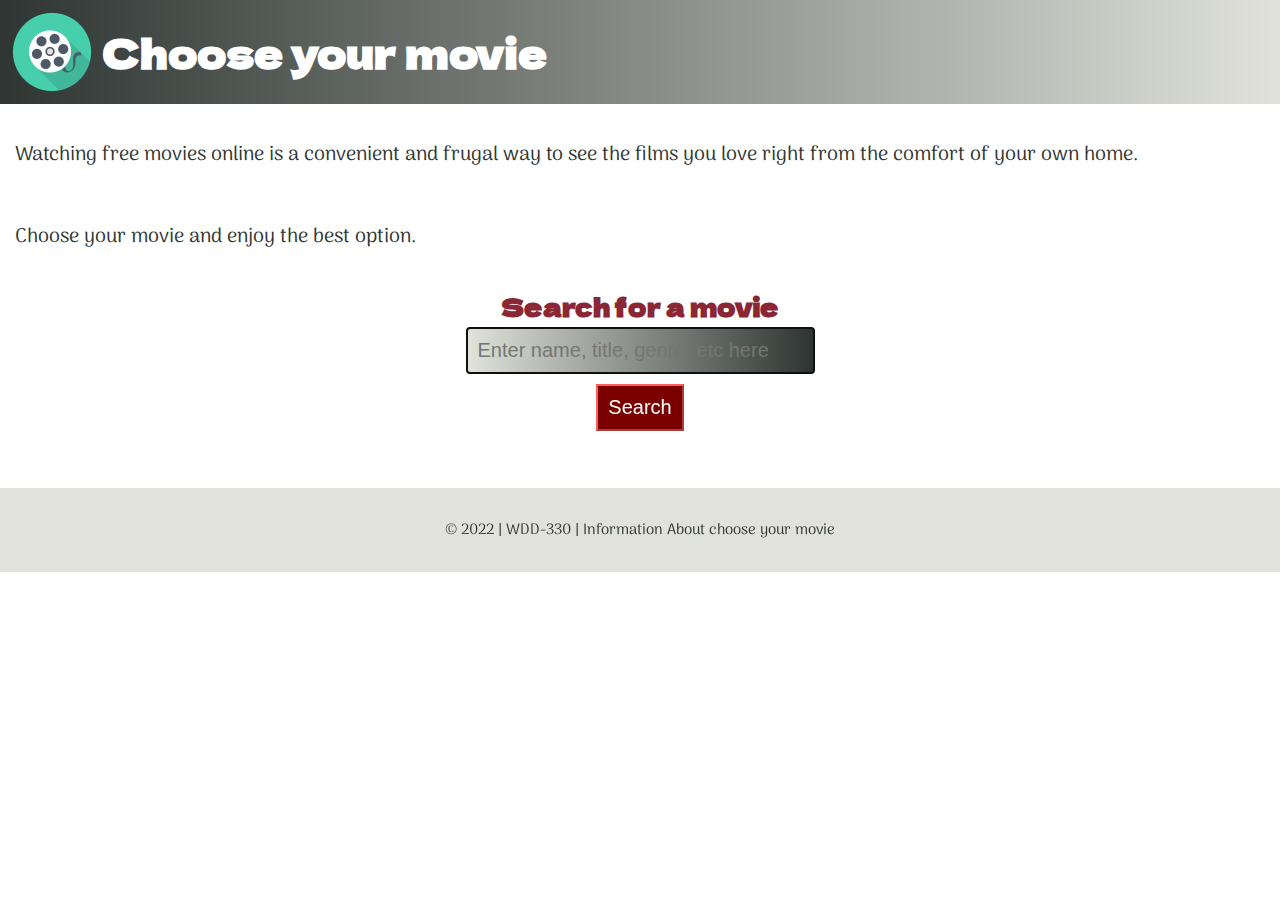
==== index.html @ e5cb2be4 "updating css" ====
<!DOCTYPE html>
<html lang="en">
    <head>
        <meta charset="UTF-8">
        <meta http-equiv="X-UA-Compatible" content="IE=edge">
        <meta name="viewport" content="width=device-width, initial-scale=1.0">
        <title>Choose your movie</title>
        <meta name="description" content="You can find your movie through gender, name, or publication year.">
        <link rel="stylesheet" href="css/style.css">
        <template id="movie-card-template">
            <a class="movie-card" href="movie-page/index.html?movie=">
                <img class="movie-poster"/>
                <p><span class="movie-title"></span> - <span class="movie-year"></span></p>
                <p class="movie-type"></p>
            </a>
        </template>
    </head>
    <body class="container">
        <header>
            <img class="logo" src="images/logo.png" alt="My logo">
            <div class="htitle">
                <h1>Choose your movie</h1>
            </div>
        </header>

        <div class="info">
            <p>Watching free movies online is a convenient and frugal way to see the films you love right from the comfort of your own home.</p>
            <p>Choose your movie and enjoy the best option.</p>
        </div>
        
        <form name="myForm" class="main-input">
            <h2>Search for a movie</h2>
            <input id="fn" type="text" name="yourname" size="25" autofocus placeholder="Enter name, title, genre, etc here" required="required">
            
            
            <!-- <button class="calculate" onclick="clearForm(this.form);" value="Clear">Try again</button> -->
        </form>
        <button class="search">Search</button>

        <div class="main-result">
            <!-- Here we show the results using movie cards template -->
        </div>

        <footer>
            <p class="footer-info">&copy; 2022 | WDD-330 | Information About choose your movie</p>
        </footer>
        <script src="js/main.js" type="module"></script>
    </body>
</html>
---- css/style.css ----
@import url("https://fonts.googleapis.com/css2?family=Dela+Gothic+One&family=Zilla+Slab&display=swap");
@import url("https://fonts.googleapis.com/css2?family=Arima:wght@300;400;600&family=Dela+Gothic+One&family=Zilla+Slab&display=swap");
/* Variables */
.container {
  margin: 0 auto;
  text-align: center;
  background-color: #FFFFFF;
}
.container header {
  background: linear-gradient(to right, #2E3532, #E0E2DB);
  color: #FFFFFF;
  display: flex;
  align-items: center;
  padding: 12px;
}
.container header .logo {
  width: 80px;
  margin-right: 10px;
  animation: logo 3s;
}
@keyframes logo {
  10% {
    transform: none;
  }
  40% {
    transform: none;
  }
  70% {
    transform: none;
  }
  100% {
    transform: rotate(360deg);
  }
}
.container header .htitle {
  display: flex;
  flex-direction: column;
  justify-content: center;
}
.container header .htitle h1 {
  font-family: "Dela Gothic One", cursive;
  font-size: 40px;
  color: #FFFFFF;
  text-align: center;
  margin: 0;
}
.container .info p {
  font-family: "Arima", cursive;
  color: #2E3532;
  padding: 15px;
  font-size: 20px;
  text-align: initial;
}
.container .main-input {
  display: flex;
  flex-direction: column;
  padding: 0 1.5rem;
  align-items: center;
}
.container .main-input h2 {
  font-family: "Dela Gothic One", cursive;
  font-size: 25px;
  color: #8B2635;
  text-align: center;
  margin: 0;
}
.container .main-input input {
  font-size: 20px;
  background: white;
  color: #7A0000;
  padding: 10px;
  margin: 3px;
}
.container .main-input input:invalid {
  border: 2px solid #2E3532;
}
.container .main-input input:invalid:required {
  background: linear-gradient(to right, #E0E2DB, #2E3532);
  background-color: #fcc;
}
.container .main-input input:valid {
  border: 2px solid white;
  background-color: #ccb4b4;
  color: #2E3532;
}

.search {
  background: #7A0000;
  color: white;
  border-color: #FF5C5C;
  font-size: 20px;
  padding: 10px;
  margin: 7px;
  max-width: 19rem;
}

.search:hover {
  background-color: #FF5C5C;
  border-color: #7A0000;
  cursor: pointer;
}

footer {
  background-color: #E0E2DB;
  margin-top: 10px;
  font-family: "Arima", cursive;
  font-size: 15px;
  padding: 15px;
}
footer .footer-info {
  font-family: "Arima", cursive;
  font-size: 15px;
  color: #2E3532;
  text-align: center;
}

.main-result {
  padding: 20px;
  display: flex;
  justify-content: space-around;
  flex-wrap: wrap;
  gap: 40px;
}
.main-result .movie-card {
  background-color: #2E3532;
  width: 250px;
  padding: 15px 0 5px 0;
  display: flex;
  flex-direction: column;
  text-align: center;
  border-radius: 12px;
  box-shadow: 10px 10px 8px #888888;
}
.main-result .movie-card p {
  font-family: "Arima", cursive;
  font-size: 24px;
  color: white;
  margin: 0;
  padding: 2px 10px;
}
.main-result .movie-card .movie-poster {
  margin: 5px auto;
  width: 100%;
}
.main-result .movie-card:hover {
  animation: movie 1s;
}
@keyframes movie {
  0% {
    transform: none;
  }
  30% {
    transform: scale(1.1);
  }
  100% {
    transform: none;
  }
}

/*# sourceMappingURL=style.css.map */
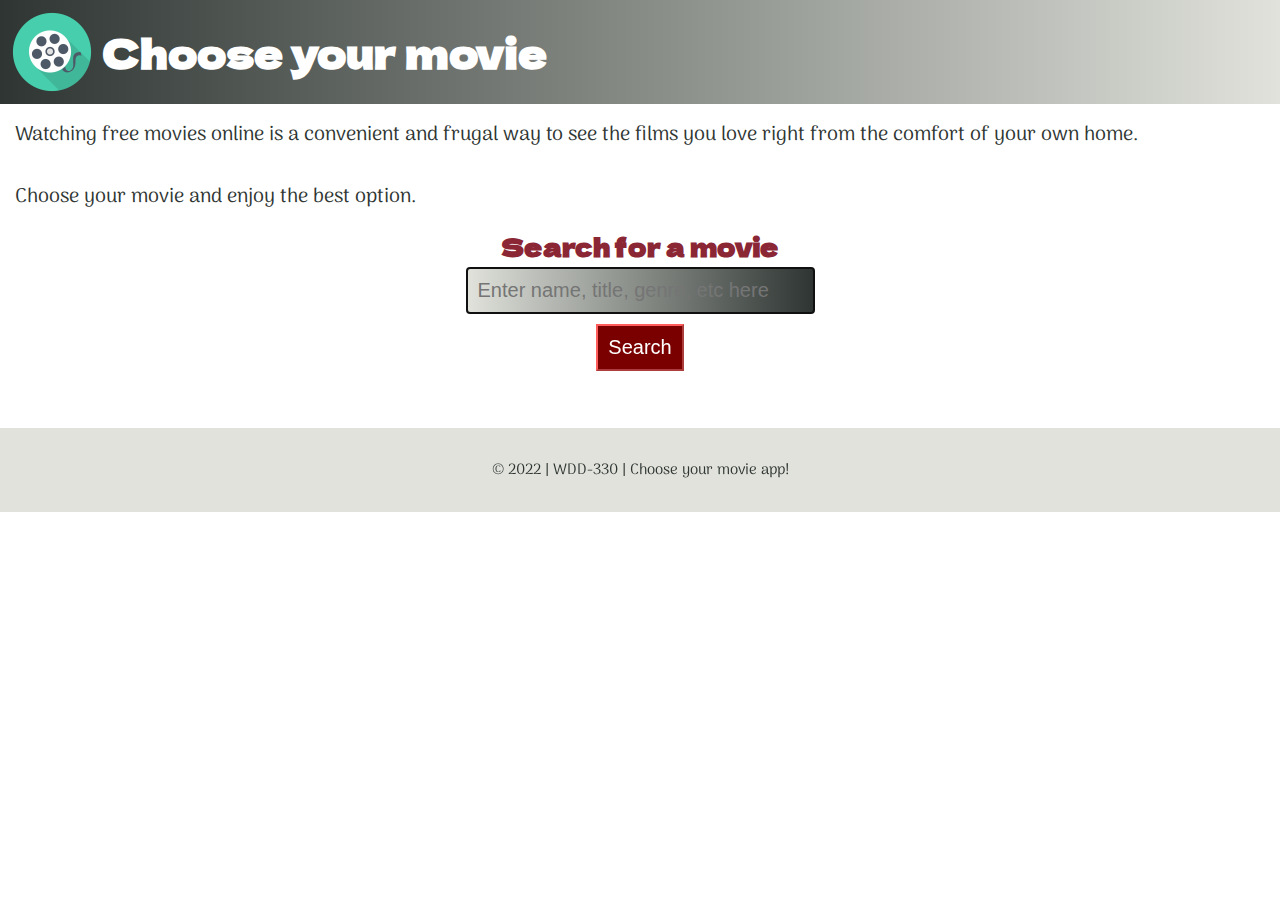
==== commit cdc016ef: "updated scss" ====
--- a/index.html
+++ b/index.html
@@ -16,7 +16,7 @@
         </template>
     </head>
     <body class="container">
-        <header>
+        <header class="top">
             <img class="logo" src="images/logo.png" alt="My logo">
             <div class="htitle">
                 <h1>Choose your movie</h1>
@@ -42,7 +42,7 @@
         </div>
 
         <footer>
-            <p class="footer-info">&copy; 2022 | WDD-330 | Information About choose your movie</p>
+            <p class="footer-info">&copy; 2022 | WDD-330 | Choose your movie app!</p>
         </footer>
         <script src="js/main.js" type="module"></script>
     </body>
--- a/css/style.css
+++ b/css/style.css
@@ -47,6 +47,7 @@
 .container .info p {
   font-family: "Arima", cursive;
   color: #2E3532;
+  margin: 0;
   padding: 15px;
   font-size: 20px;
   text-align: initial;
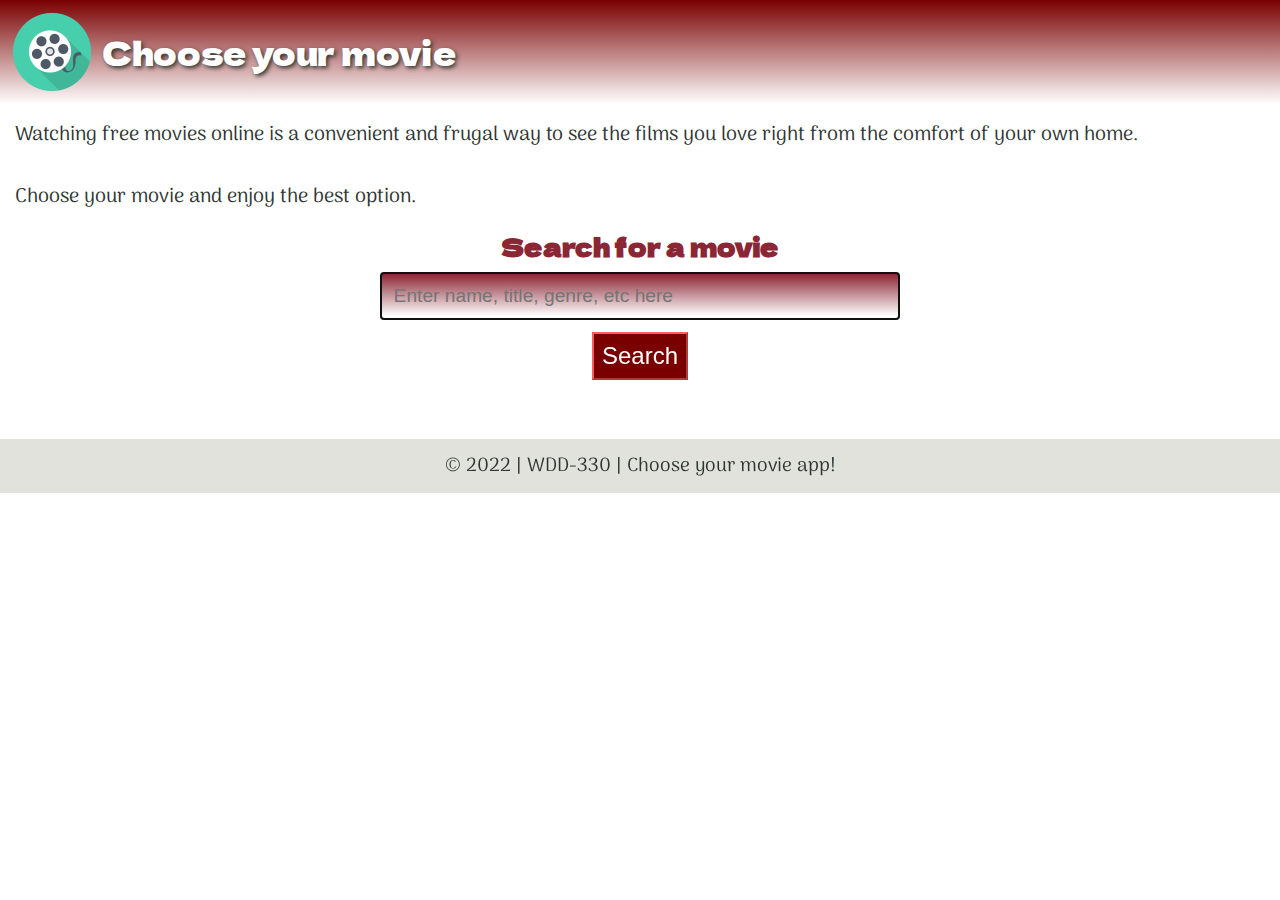
==== commit 79d89af2: "scss updates" ====
--- a/index.html
+++ b/index.html
@@ -30,7 +30,7 @@
         
         <form name="myForm" class="main-input">
             <h2>Search for a movie</h2>
-            <input id="fn" type="text" name="yourname" size="25" autofocus placeholder="Enter name, title, genre, etc here" required="required">
+            <input id="fn" type="text" name="yourname" autofocus placeholder="Enter name, title, genre, etc here" required="required">
             
             
             <!-- <button class="calculate" onclick="clearForm(this.form);" value="Clear">Try again</button> -->
--- a/css/style.css
+++ b/css/style.css
@@ -1,13 +1,38 @@
 @import url("https://fonts.googleapis.com/css2?family=Dela+Gothic+One&family=Zilla+Slab&display=swap");
 @import url("https://fonts.googleapis.com/css2?family=Arima:wght@300;400;600&family=Dela+Gothic+One&family=Zilla+Slab&display=swap");
 /* Variables */
+@keyframes movie {
+  0% {
+    transform: none;
+  }
+  30% {
+    transform: scale(1.1);
+  }
+  30% {
+    box-shadow: none;
+  }
+  100% {
+    transform: none;
+  }
+}
+@keyframes logo {
+  10% {
+    transform: none;
+  }
+  40% {
+    transform: none;
+  }
+  100% {
+    transform: rotate(360deg);
+  }
+}
 .container {
   margin: 0 auto;
   text-align: center;
   background-color: #FFFFFF;
 }
 .container header {
-  background: linear-gradient(to right, #2E3532, #E0E2DB);
+  background: linear-gradient(#7A0000, #FFFFFF);
   color: #FFFFFF;
   display: flex;
   align-items: center;
@@ -18,20 +43,6 @@
   margin-right: 10px;
   animation: logo 3s;
 }
-@keyframes logo {
-  10% {
-    transform: none;
-  }
-  40% {
-    transform: none;
-  }
-  70% {
-    transform: none;
-  }
-  100% {
-    transform: rotate(360deg);
-  }
-}
 .container header .htitle {
   display: flex;
   flex-direction: column;
@@ -39,10 +50,13 @@
 }
 .container header .htitle h1 {
   font-family: "Dela Gothic One", cursive;
-  font-size: 40px;
+  font-size: 2rem;
   color: #FFFFFF;
   text-align: center;
   margin: 0;
+  text-shadow: 2px 2px 4px #2E3532;
+  font-weight: 400;
+  line-height: 2.8rem;
 }
 .container .info p {
   font-family: "Arima", cursive;
@@ -66,96 +80,81 @@
   margin: 0;
 }
 .container .main-input input {
-  font-size: 20px;
+  font-size: 1.2rem;
   background: white;
   color: #7A0000;
-  padding: 10px;
-  margin: 3px;
+  padding: 0.7rem;
+  margin: 0.5rem 0;
+  width: max(18rem, 40%);
 }
 .container .main-input input:invalid {
   border: 2px solid #2E3532;
 }
 .container .main-input input:invalid:required {
-  background: linear-gradient(to right, #E0E2DB, #2E3532);
+  background: linear-gradient(#8B2635, #FFFFFF 95%);
   background-color: #fcc;
 }
 .container .main-input input:valid {
-  border: 2px solid white;
-  background-color: #ccb4b4;
+  border: 0.1rem solid #FFFFFF;
+  background-color: #E0E2DB;
   color: #2E3532;
 }
 
 .search {
   background: #7A0000;
-  color: white;
+  color: #FFFFFF;
   border-color: #FF5C5C;
-  font-size: 20px;
-  padding: 10px;
-  margin: 7px;
+  font-size: 1.5rem;
+  padding: 0.5rem;
+  margin: 0.2rem;
   max-width: 19rem;
 }
 
 .search:hover {
   background-color: #FF5C5C;
   border-color: #7A0000;
-  cursor: pointer;
 }
 
 footer {
   background-color: #E0E2DB;
-  margin-top: 10px;
-  font-family: "Arima", cursive;
-  font-size: 15px;
-  padding: 15px;
+  margin-top: 0.5rem;
+  padding: 0.5rem;
 }
 footer .footer-info {
   font-family: "Arima", cursive;
-  font-size: 15px;
+  font-size: 1.2rem;
   color: #2E3532;
-  text-align: center;
+  margin: 0.2rem;
 }
 
 .main-result {
-  padding: 20px;
+  padding: 1.5rem;
   display: flex;
   justify-content: space-around;
   flex-wrap: wrap;
-  gap: 40px;
+  gap: 1.5rem;
 }
 .main-result .movie-card {
   background-color: #2E3532;
-  width: 250px;
-  padding: 15px 0 5px 0;
+  width: max(18rem, 20%);
+  padding: 1.5rem 0.8rem 1rem;
   display: flex;
   flex-direction: column;
-  text-align: center;
-  border-radius: 12px;
-  box-shadow: 10px 10px 8px #888888;
+  border-radius: 1.2rem;
+  box-shadow: 0.5rem 0.5rem 1rem #888888;
 }
 .main-result .movie-card p {
   font-family: "Arima", cursive;
-  font-size: 24px;
-  color: white;
+  font-size: 1.3rem;
+  color: #FFFFFF;
   margin: 0;
-  padding: 2px 10px;
+  padding: 0.5rem;
 }
 .main-result .movie-card .movie-poster {
-  margin: 5px auto;
   width: 100%;
 }
 .main-result .movie-card:hover {
   animation: movie 1s;
 }
-@keyframes movie {
-  0% {
-    transform: none;
-  }
-  30% {
-    transform: scale(1.1);
-  }
-  100% {
-    transform: none;
-  }
-}
 
 /*# sourceMappingURL=style.css.map */
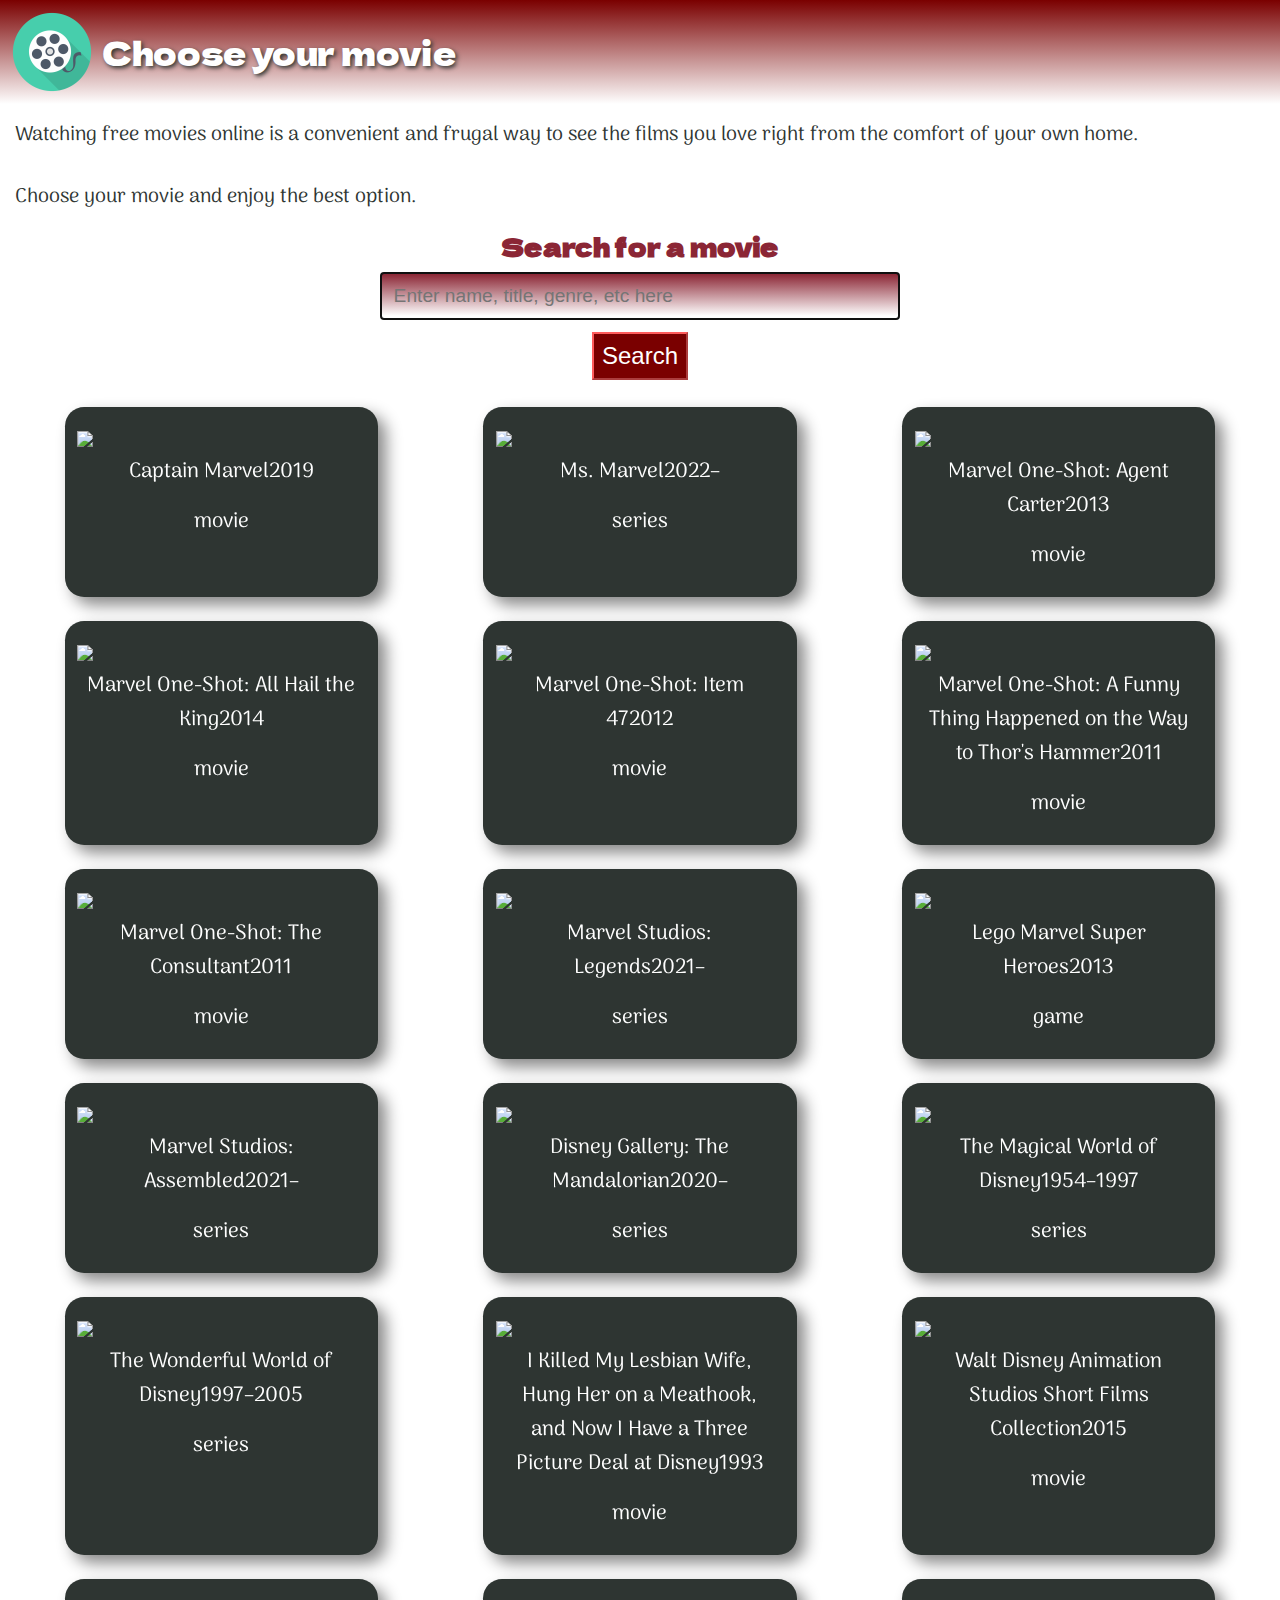
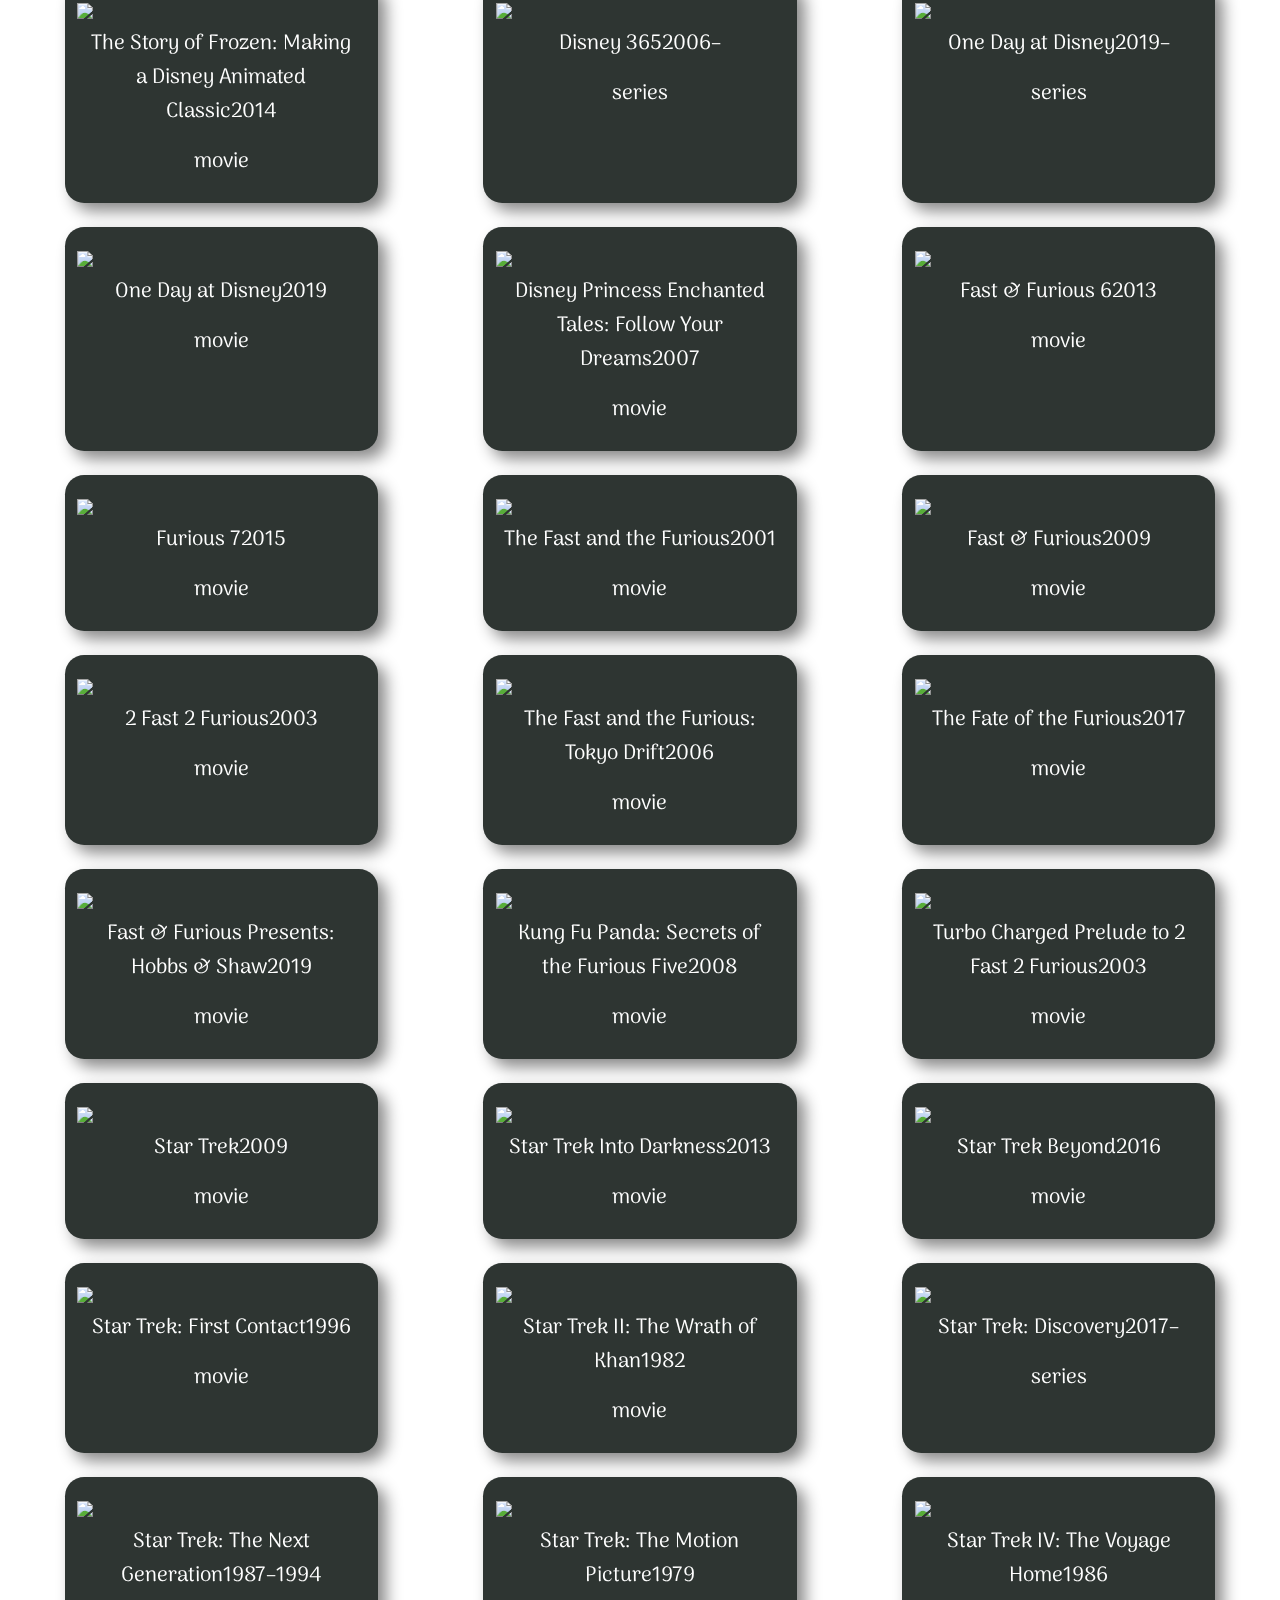
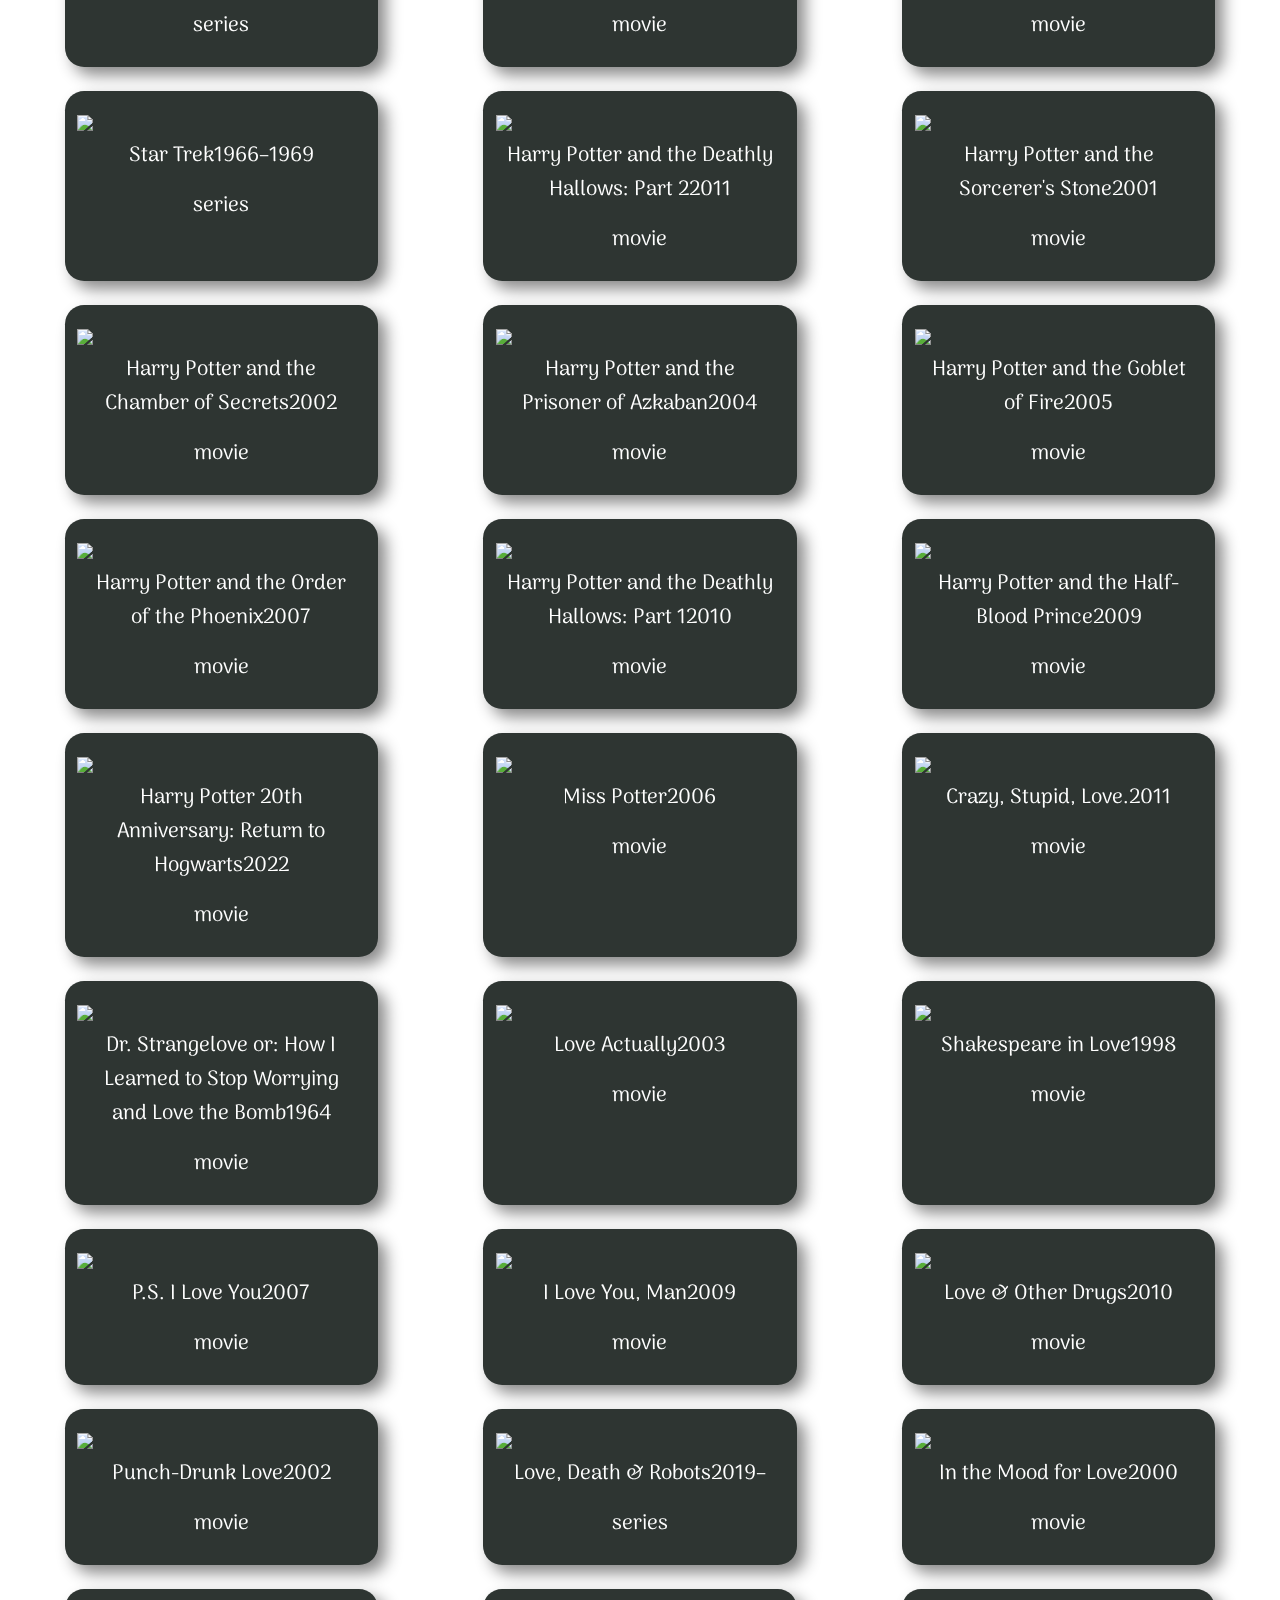
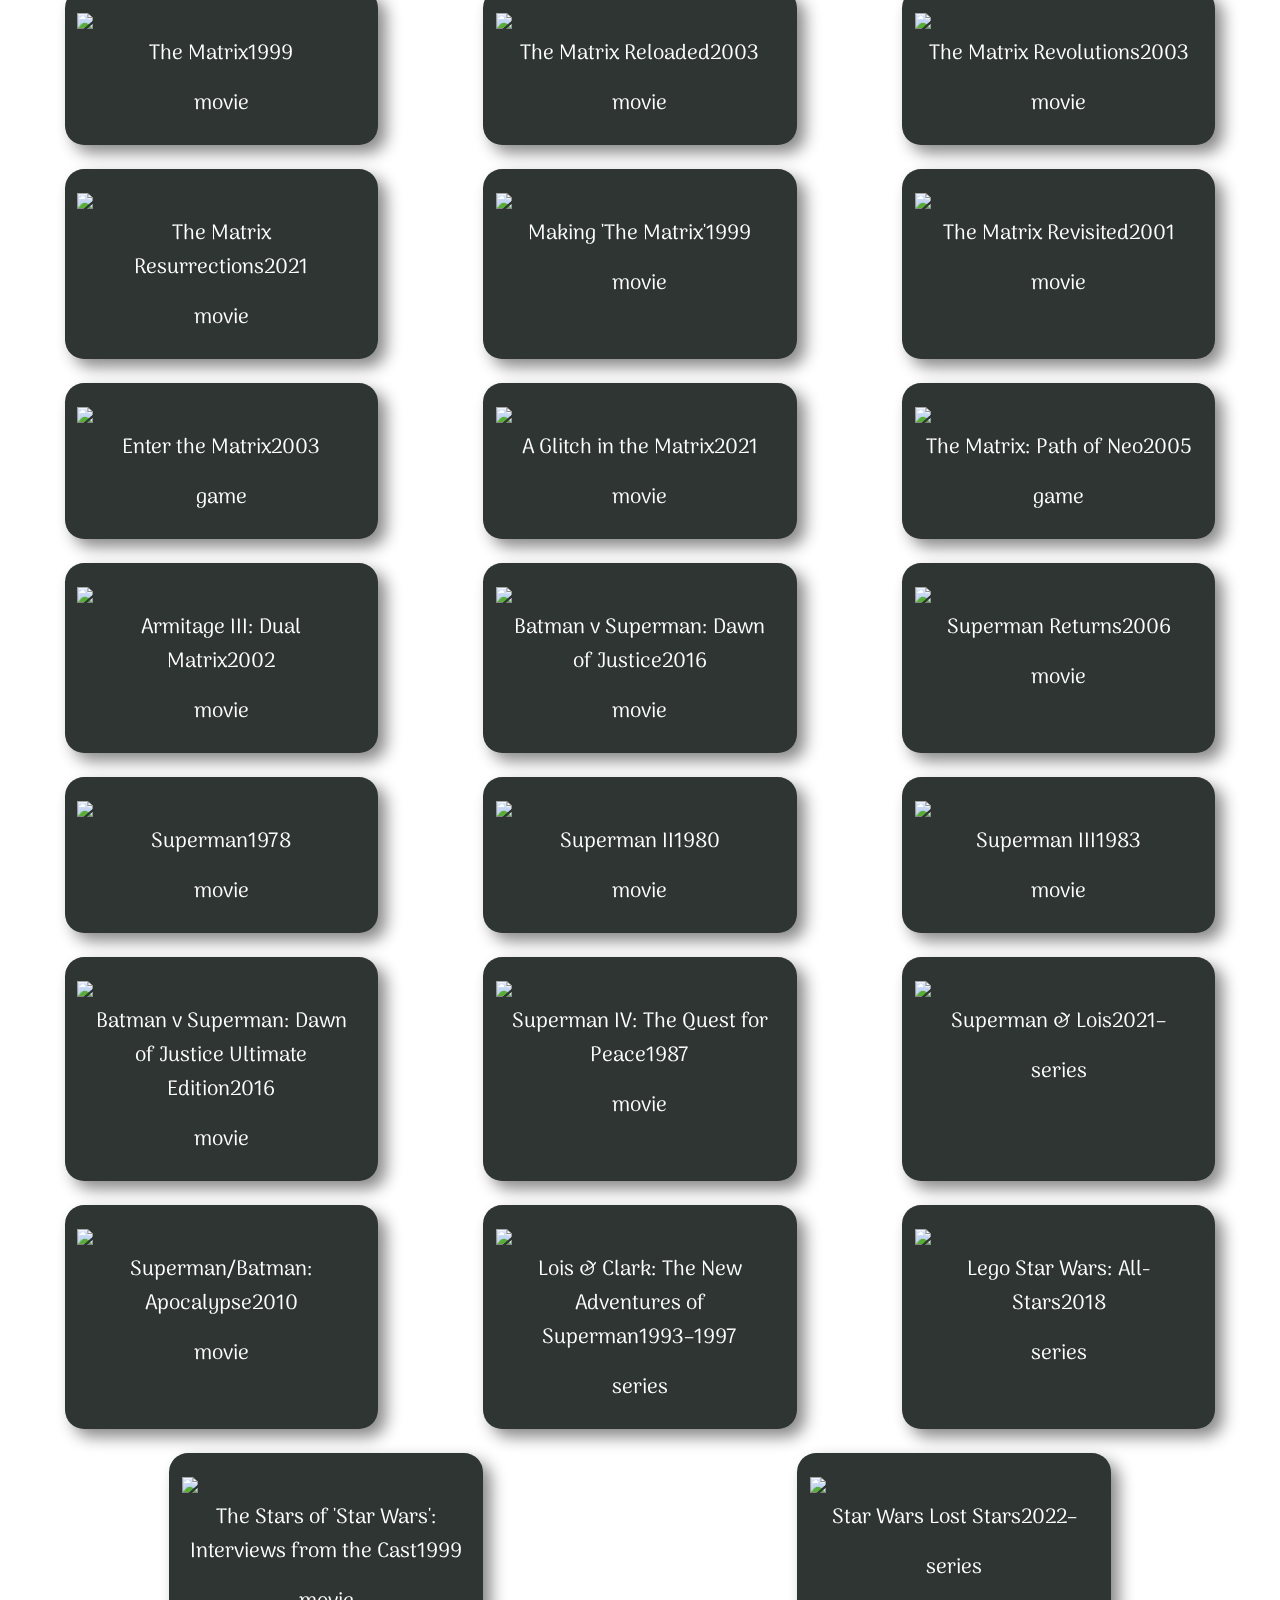
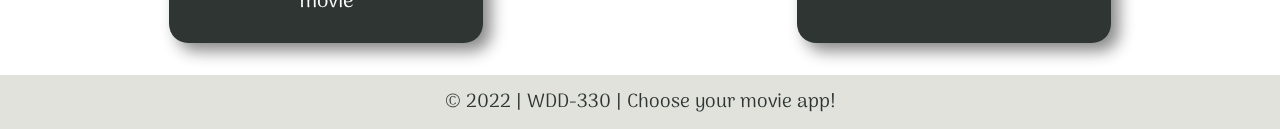
==== commit 75c554ee: "json file pre loaded" ====
--- a/index.html
+++ b/index.html
@@ -8,11 +8,11 @@
         <meta name="description" content="You can find your movie through gender, name, or publication year.">
         <link rel="stylesheet" href="css/style.css">
         <template id="movie-card-template">
-            <a class="movie-card" href="movie-page/index.html?movie=">
+            <div class="movie-card" href="movie-page/index.html?movie=">
                 <img class="movie-poster"/>
                 <p><span class="movie-title"></span> - <span class="movie-year"></span></p>
                 <p class="movie-type"></p>
-            </a>
+            </div>
         </template>
     </head>
     <body class="container">
@@ -32,10 +32,10 @@
             <h2>Search for a movie</h2>
             <input id="fn" type="text" name="yourname" autofocus placeholder="Enter name, title, genre, etc here" required="required">
             
-            
+            <button type="submit" class="search" >Search</button>
             <!-- <button class="calculate" onclick="clearForm(this.form);" value="Clear">Try again</button> -->
         </form>
-        <button class="search">Search</button>
+        
 
         <div class="main-result">
             <!-- Here we show the results using movie cards template -->
@@ -45,5 +45,6 @@
             <p class="footer-info">&copy; 2022 | WDD-330 | Choose your movie app!</p>
         </footer>
         <script src="js/main.js" type="module"></script>
+        <script src="js/data.js"></script>
     </body>
 </html>--- a/css/style.css
+++ b/css/style.css
@@ -24,6 +24,26 @@
   }
   100% {
     transform: rotate(360deg);
+  }
+}
+@keyframes card {
+  0% {
+    opacity: 0;
+  }
+  20% {
+    opacity: 0.2;
+  }
+  40% {
+    opacity: 0.4;
+  }
+  60% {
+    opacity: 0.6;
+  }
+  80% {
+    opacity: 0.8;
+  }
+  100% {
+    opacity: 1;
   }
 }
 .container {
@@ -99,8 +119,7 @@
   background-color: #E0E2DB;
   color: #2E3532;
 }
-
-.search {
+.container .main-input .search {
   background: #7A0000;
   color: #FFFFFF;
   border-color: #FF5C5C;
@@ -109,22 +128,9 @@
   margin: 0.2rem;
   max-width: 19rem;
 }
-
-.search:hover {
+.container .main-input .search:hover {
   background-color: #FF5C5C;
   border-color: #7A0000;
-}
-
-footer {
-  background-color: #E0E2DB;
-  margin-top: 0.5rem;
-  padding: 0.5rem;
-}
-footer .footer-info {
-  font-family: "Arima", cursive;
-  font-size: 1.2rem;
-  color: #2E3532;
-  margin: 0.2rem;
 }
 
 .main-result {
@@ -152,9 +158,22 @@
 }
 .main-result .movie-card .movie-poster {
   width: 100%;
+  animation: card 4s;
 }
 .main-result .movie-card:hover {
   animation: movie 1s;
 }
 
+footer {
+  background-color: #E0E2DB;
+  margin-top: 0.5rem;
+  padding: 0.5rem;
+}
+footer .footer-info {
+  font-family: "Arima", cursive;
+  font-size: 1.2rem;
+  color: #2E3532;
+  margin: 0.2rem;
+}
+
 /*# sourceMappingURL=style.css.map */
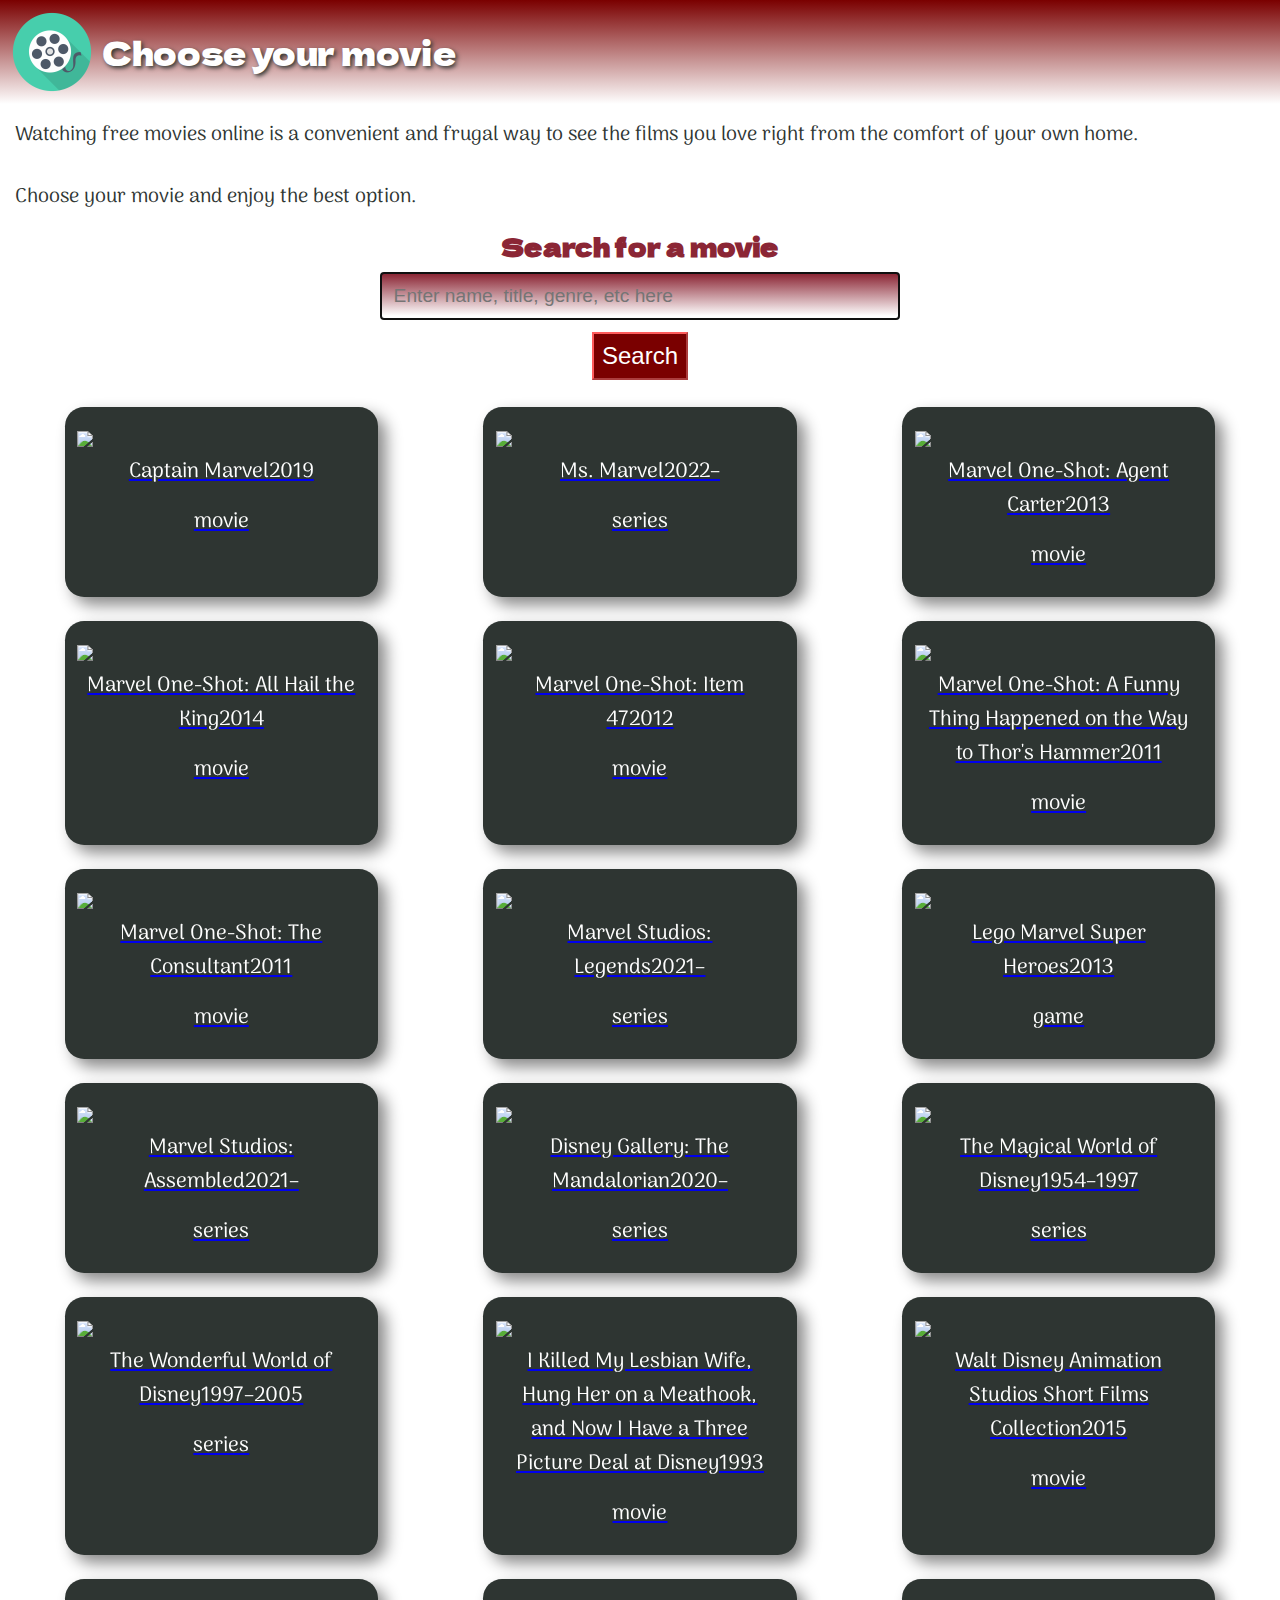
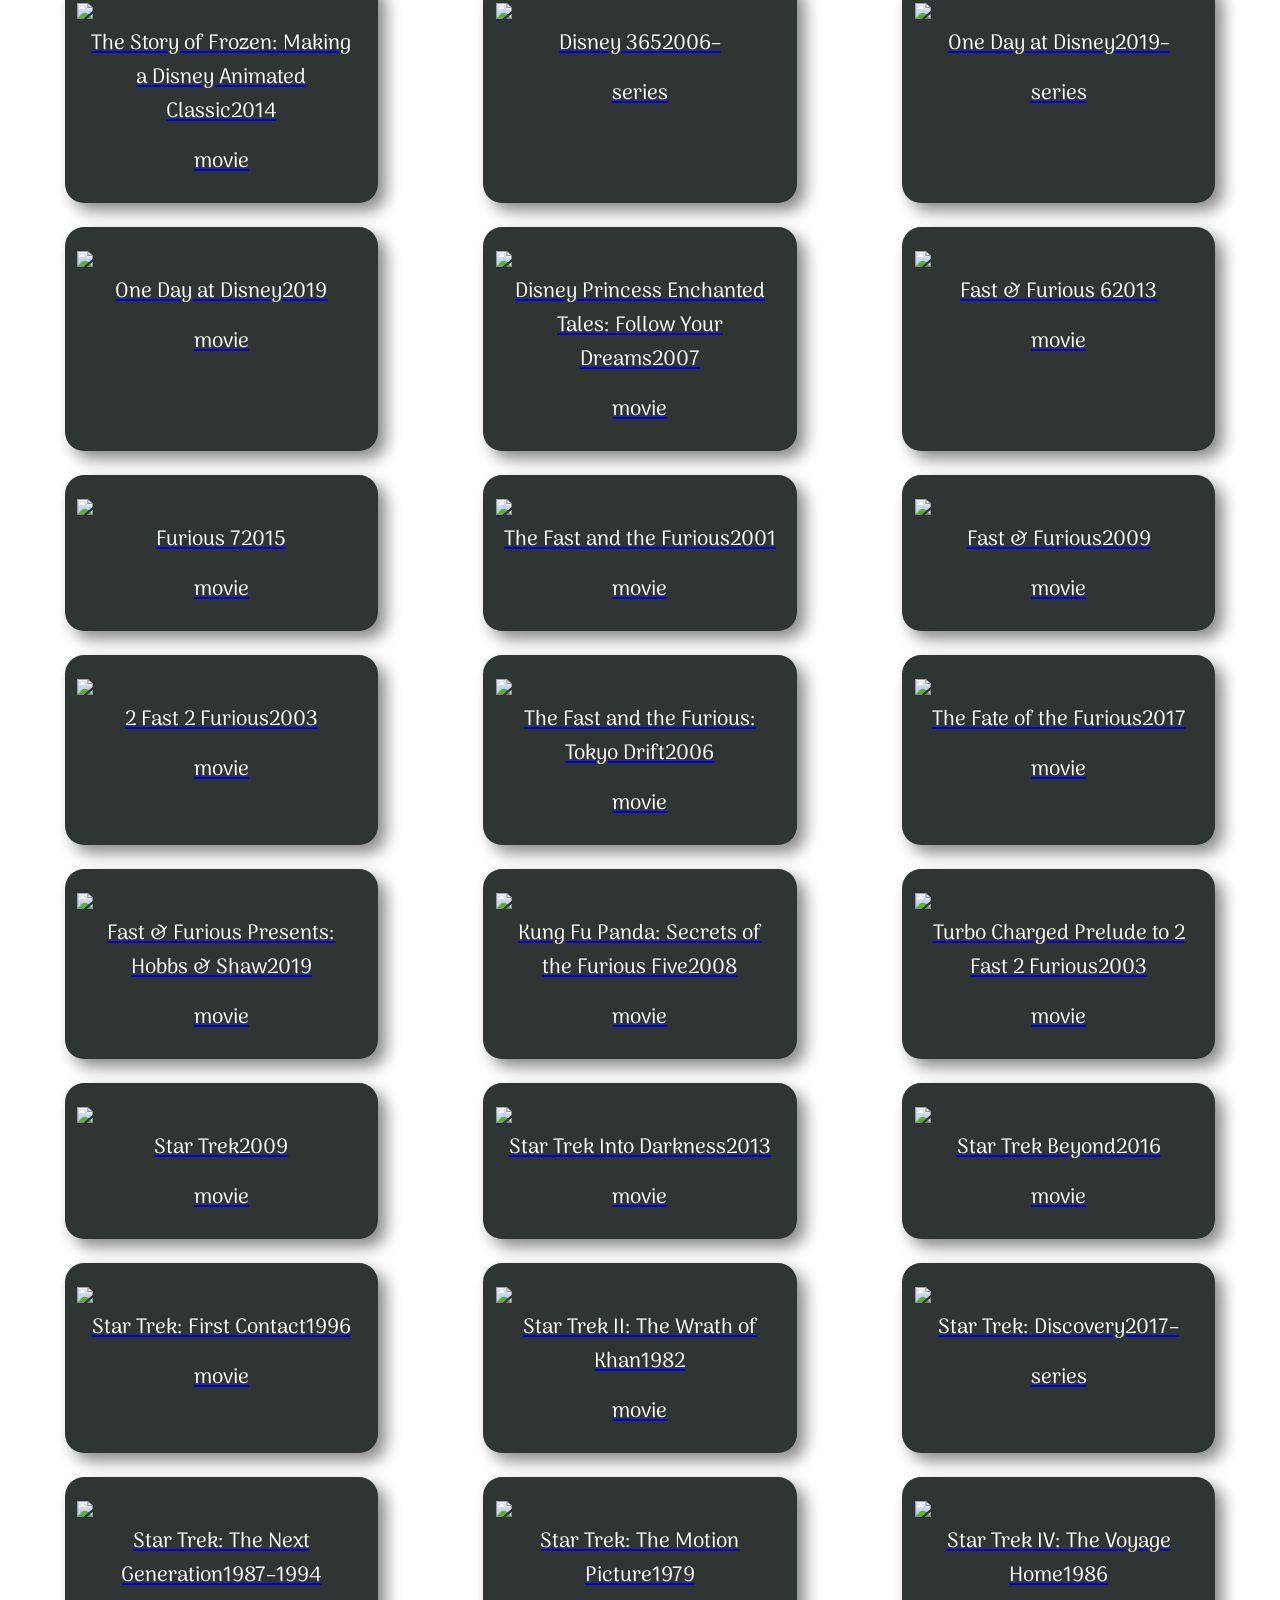
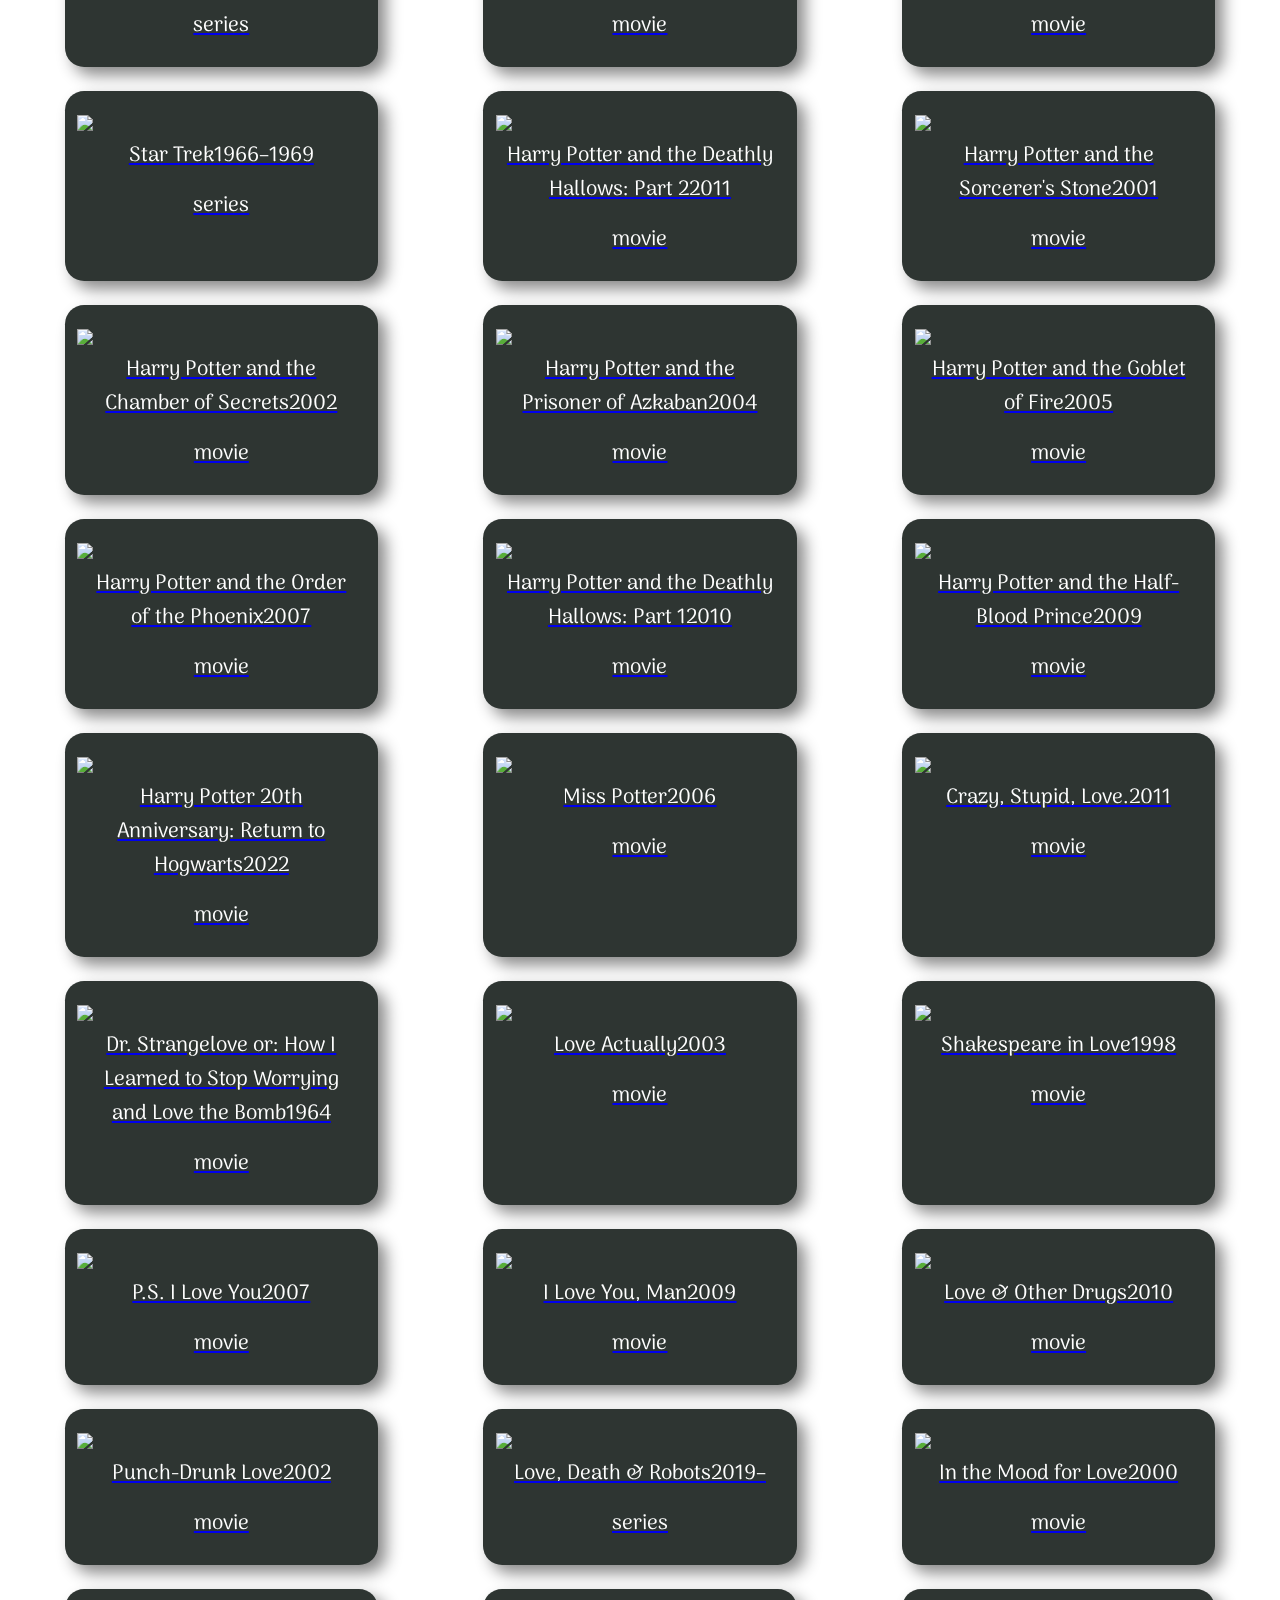
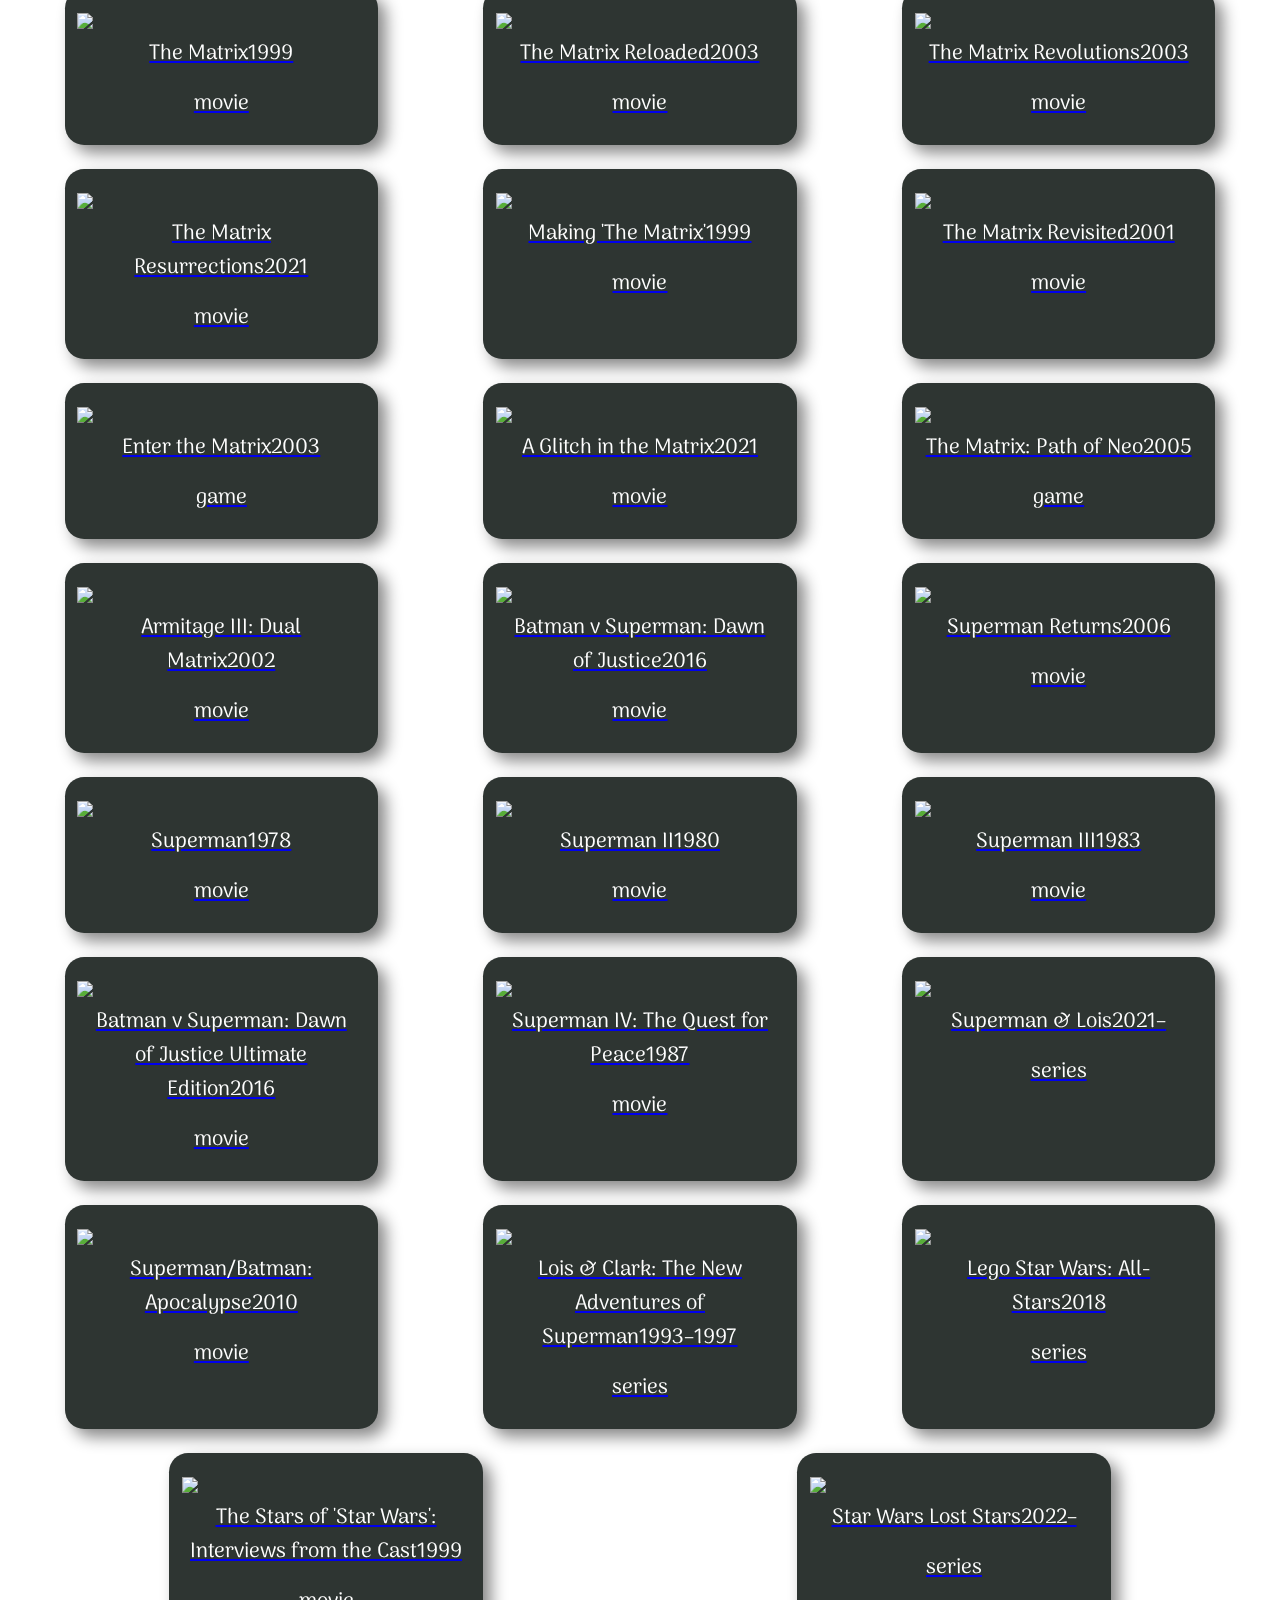
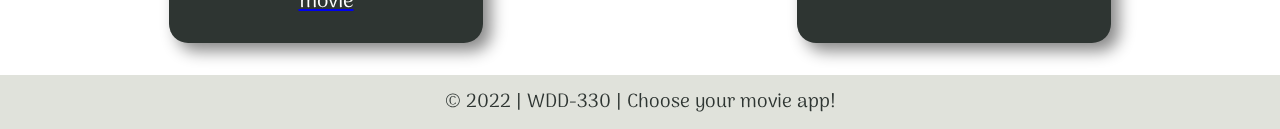
==== commit e9bb1a73: "cleaning" ====
--- a/index.html
+++ b/index.html
@@ -33,7 +33,7 @@
             <input id="fn" type="text" name="yourname" autofocus placeholder="Enter name, title, genre, etc here" required="required">
             
             <button type="submit" class="search" >Search</button>
-            <!-- <button class="calculate" onclick="clearForm(this.form);" value="Clear">Try again</button> -->
+            
         </form>
         
 
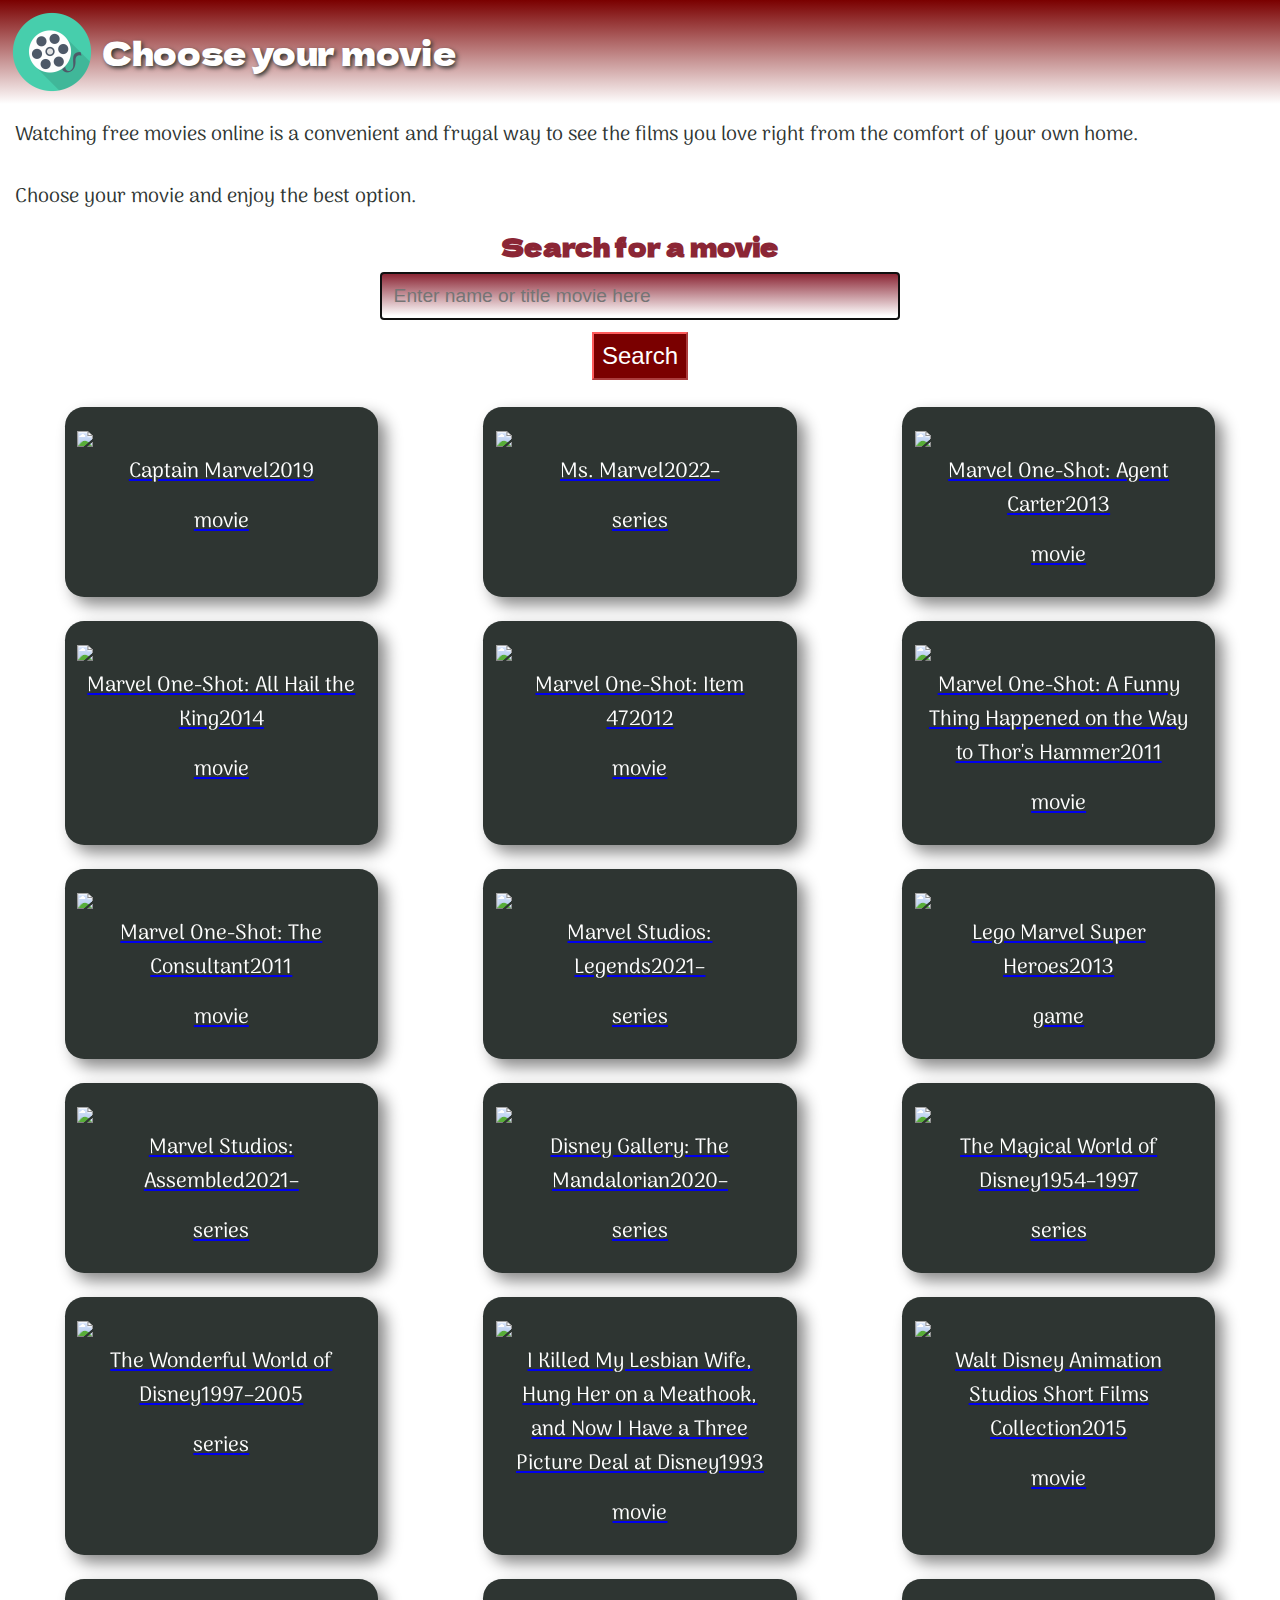
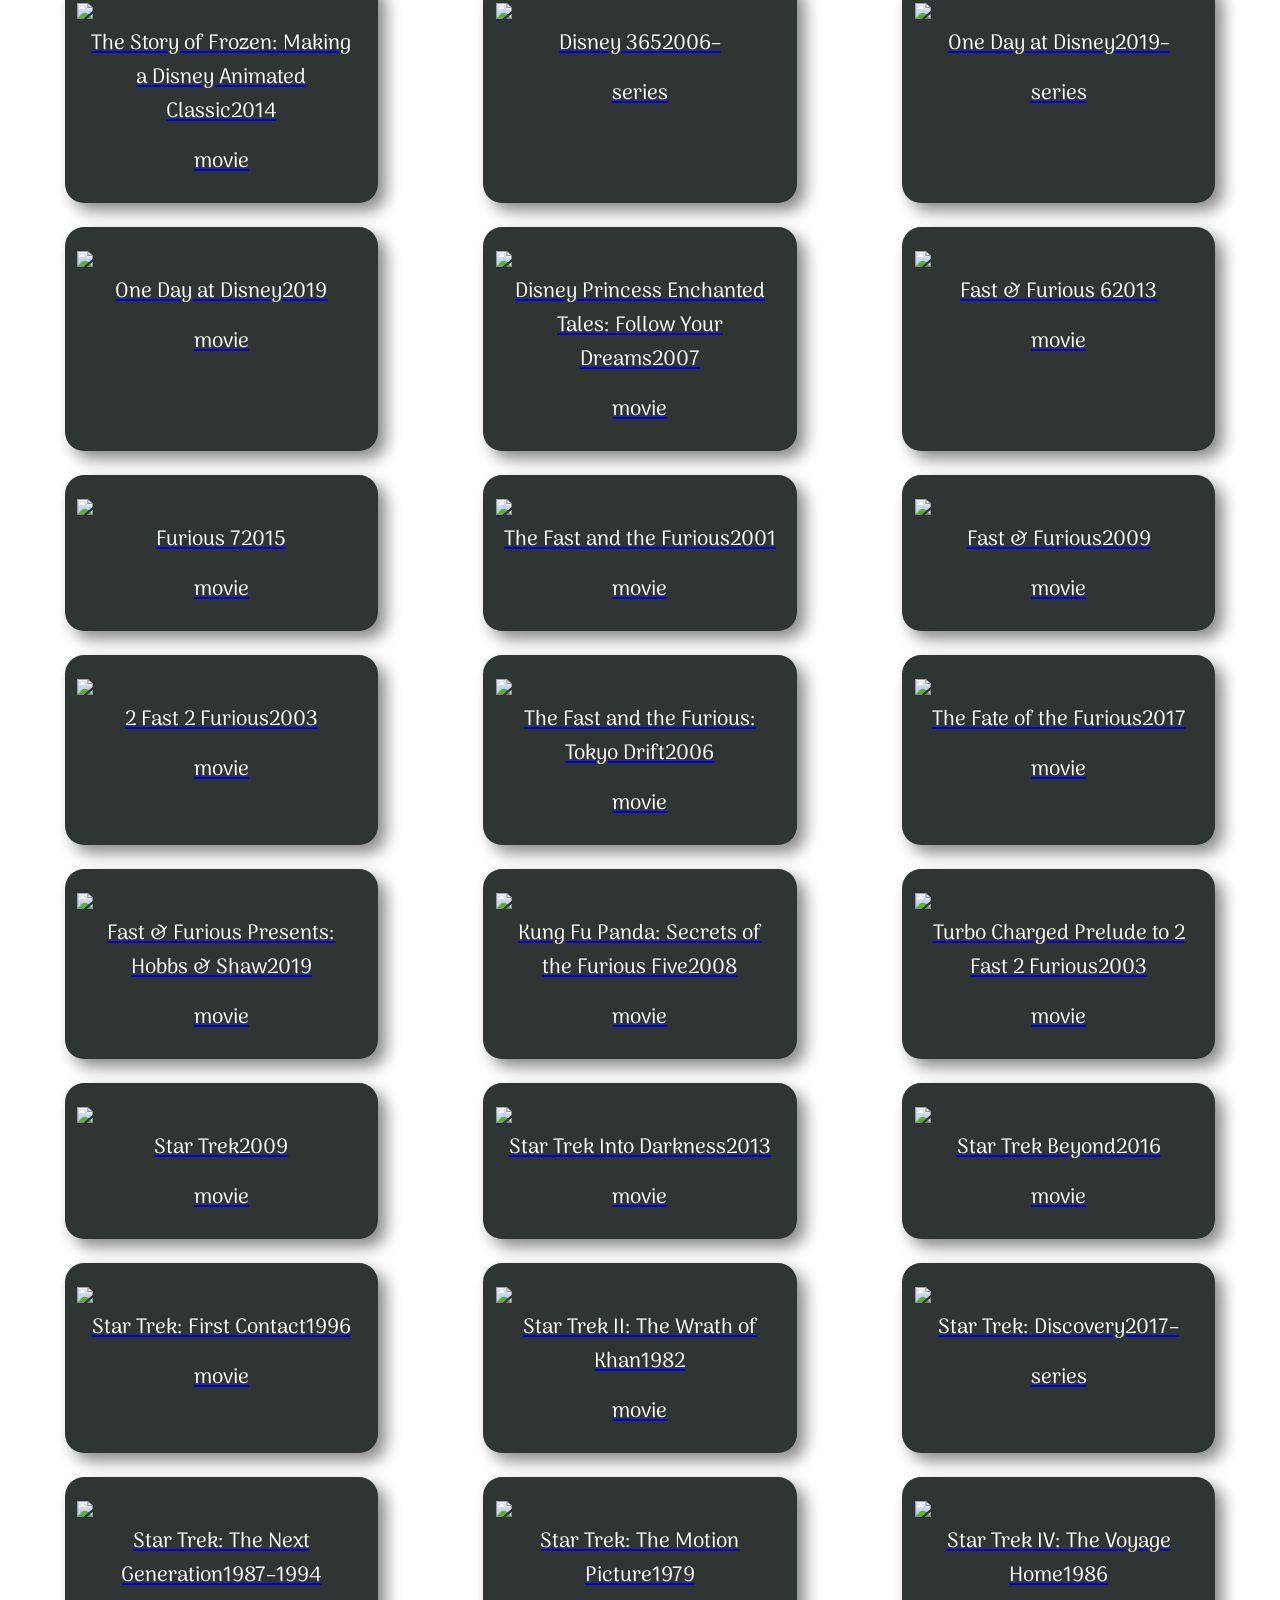
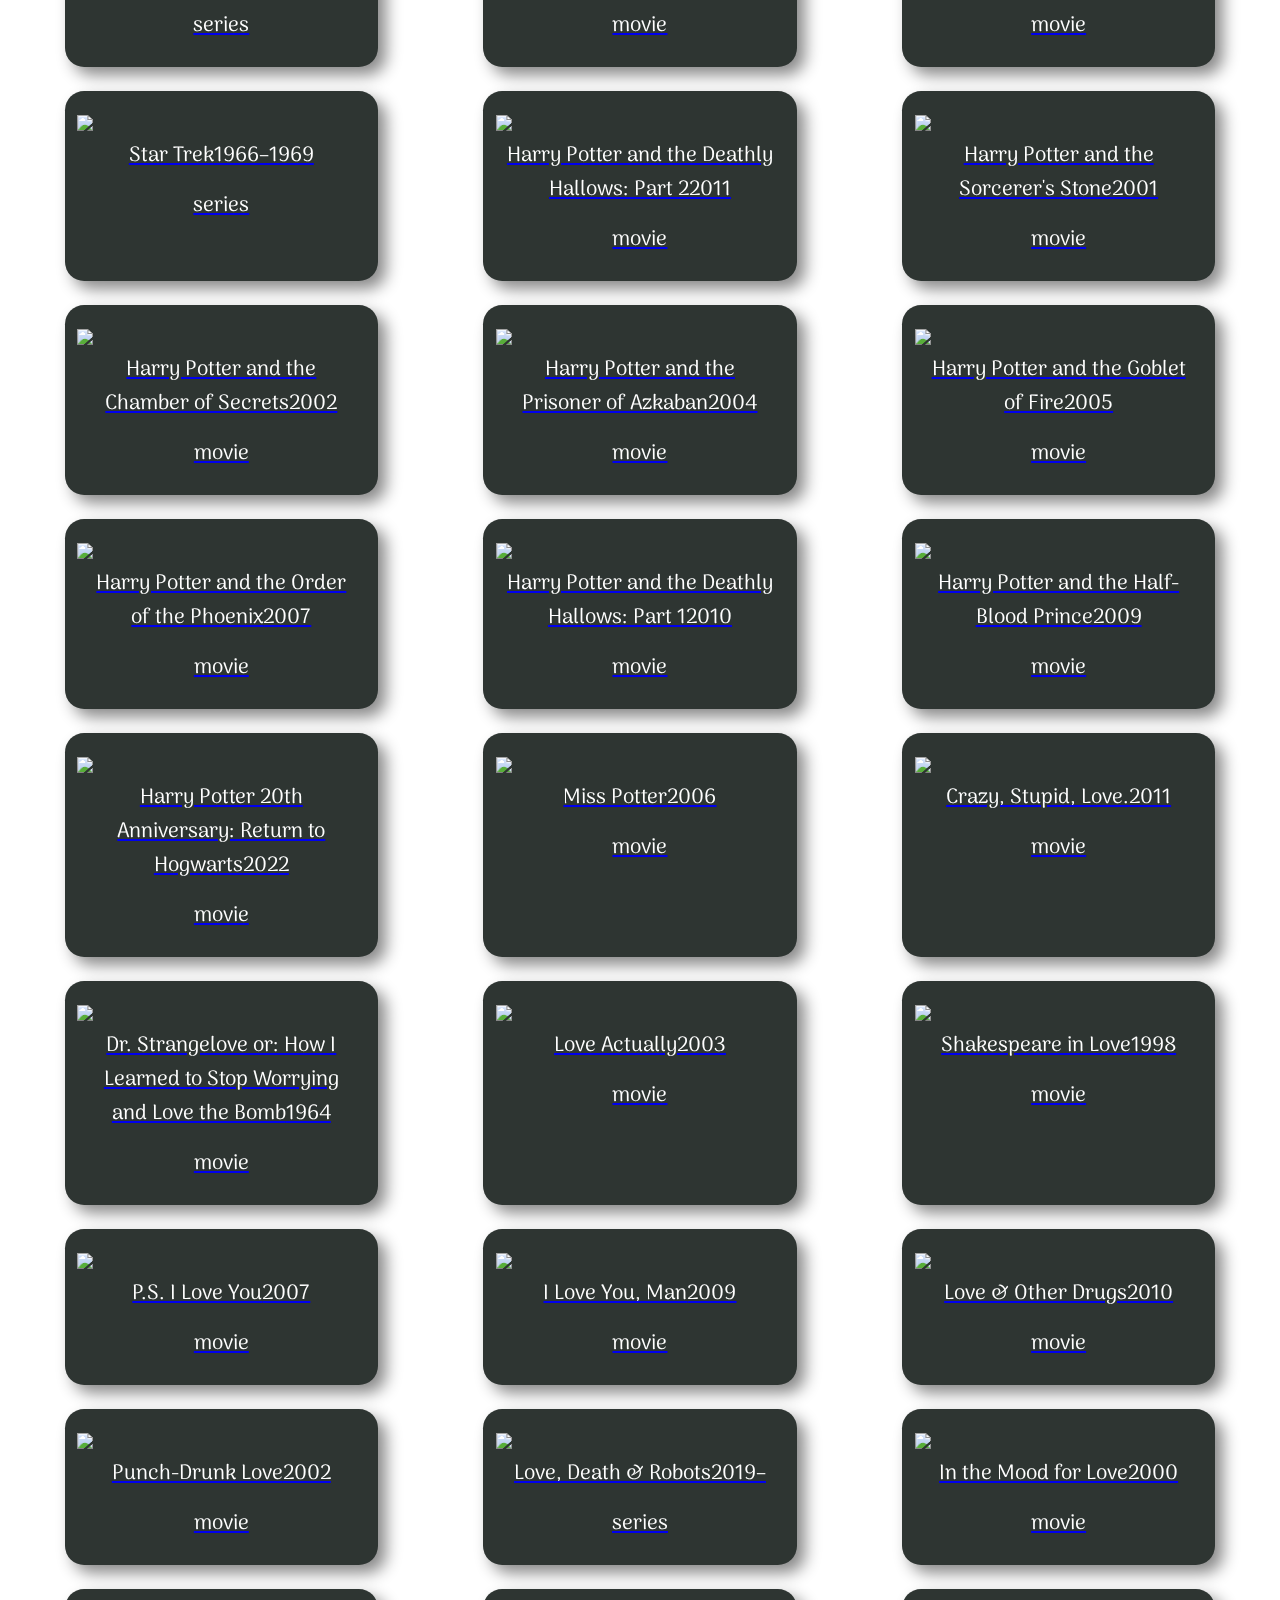
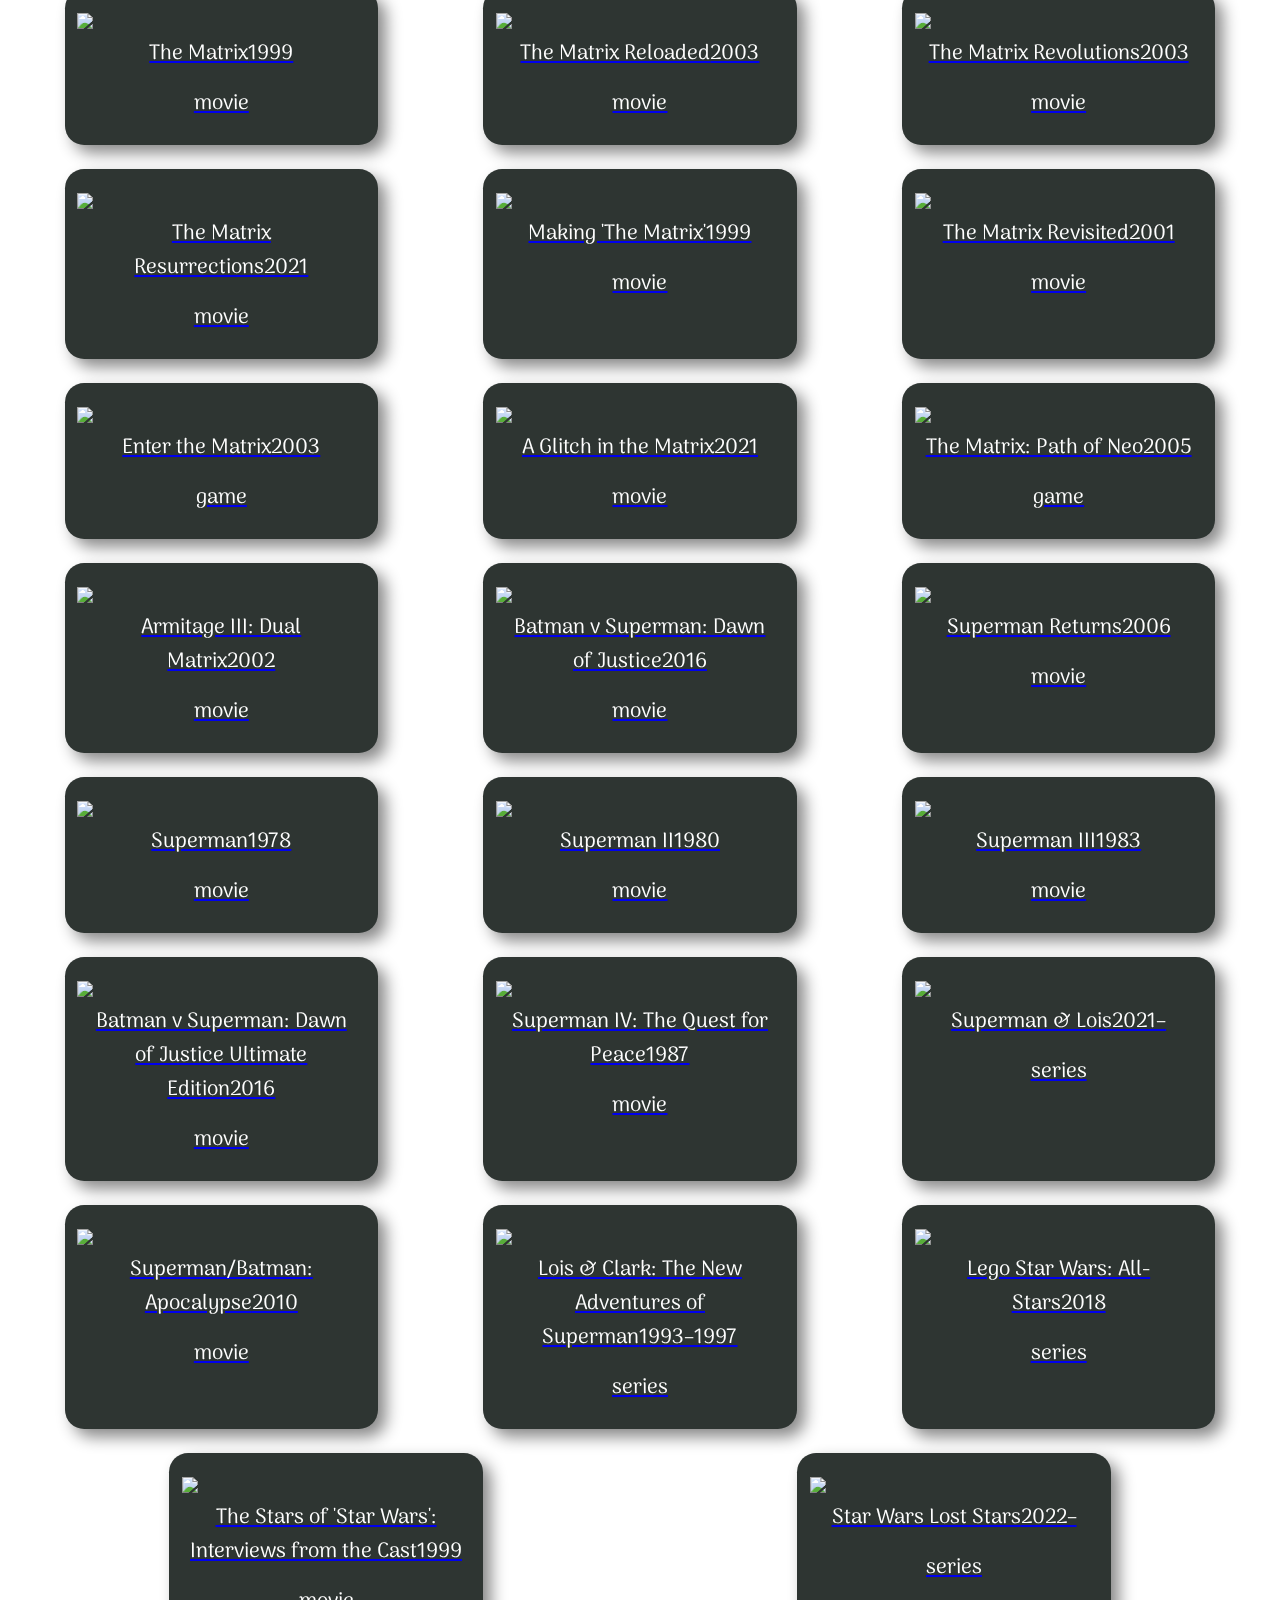
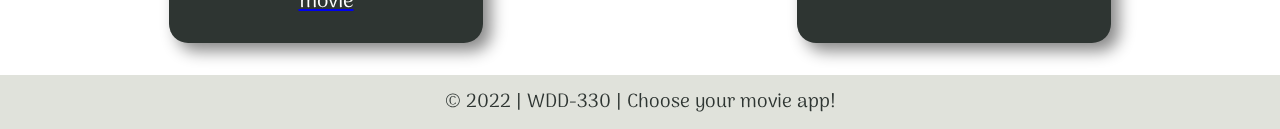
==== commit 82cad1ee: "update" ====
--- a/index.html
+++ b/index.html
@@ -30,7 +30,7 @@
         
         <form name="myForm" class="main-input">
             <h2>Search for a movie</h2>
-            <input id="fn" type="text" name="yourname" autofocus placeholder="Enter name, title, genre, etc here" required="required">
+            <input id="fn" type="text" name="yourname" autofocus placeholder="Enter name or title movie here" required="required">
             
             <button type="submit" class="search" >Search</button>
             
